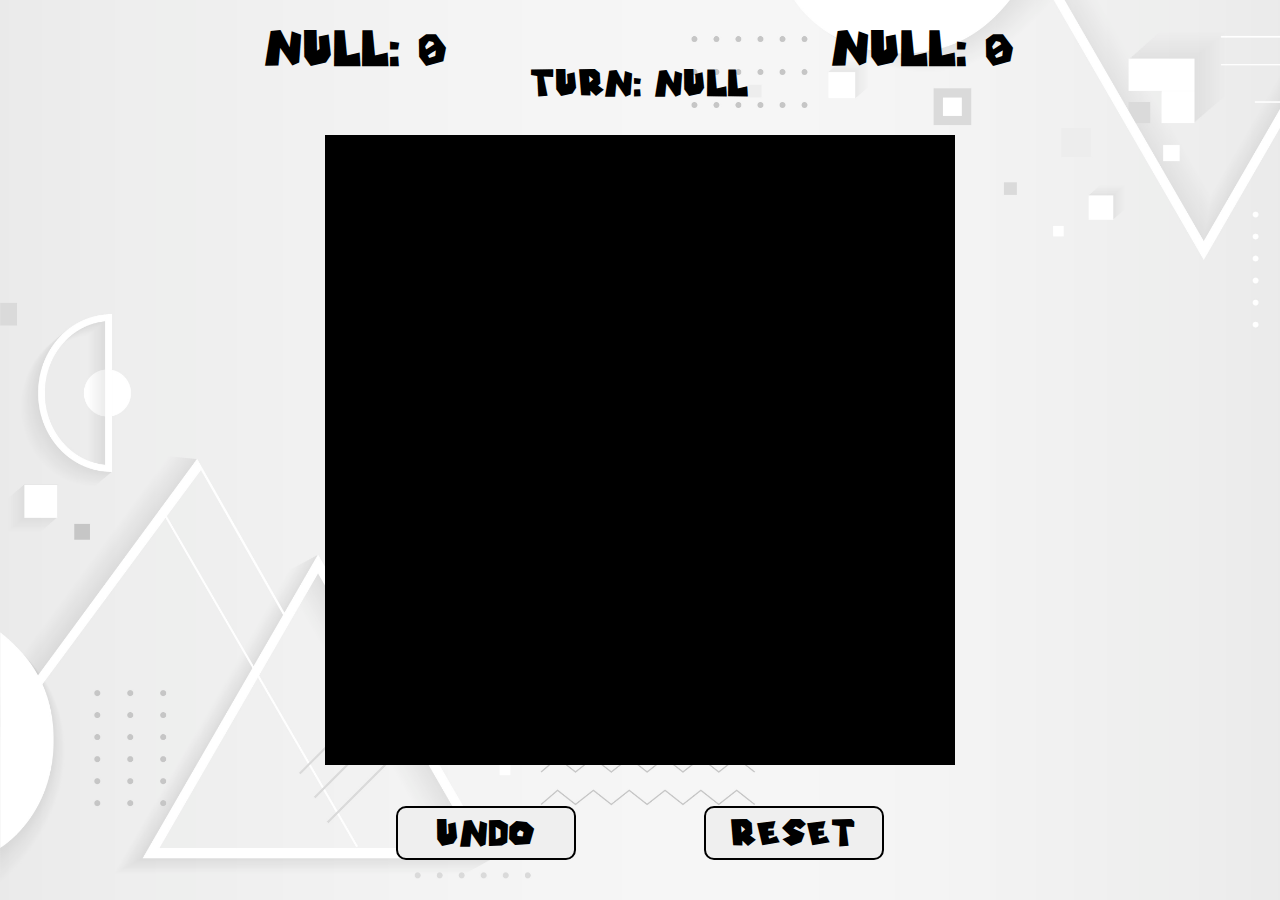
==== index.html @ 71d83d5c "Add files via upload" ====
<!DOCTYPE html>
<html lang="en">

<head>
    <meta charset="UTF-8">
    <meta name="viewport" content="width=device-width, initial-scale=1.0">
    <title>My Game</title>
    <link rel="stylesheet" href="style.css">
    
</head>

<body>
    <div class="scores">
        <div id="blue">Blue: 0</div>
        <div id="red">Red: 0</div>
    </div>
    <div id="turnInc">Turn: Blue</div>
    <div id="gameBoard"></div>
    <div class="buttons">
        <button class="btn" id="undo">undo</button>
        <button class="btn" id="reset">reset</button>
    </div>
    <script src="app.js"></script>
</body>

</html>
---- style.css ----
@font-face {
    font-family: myFont;
    src: url('TypefaceMario64-ywA93.otf');
}

* {
    margin: 0;
    padding: 0;
    box-sizing: border-box;
    font-family: myFont;
    user-select: none;
    /* font-weight: bold; */
}
body{
    background-image: url(bg.jpg);
    /* background-repeat: no-repeat; */
    /* background-position: center; */
    /* background-attachment: fixed; */
    background-size: cover;
    /* opacity: 0.3; */
}

#gameBoard {
    display: grid;
    height: 70vmin;
    width: 70vmin;
    margin: auto;
    /* border: 1px solid; */
    gap: 2px;
}

.dot {
    background-color: black;
    /* border-radius: 7px; */
}

.box {
    border-radius: 7px;
}

.lineClickP1 {
    background-color: rgb(0, 0, 255);
    /* border-radius: 7px; */
}

.lineClickP2 {
    background-color: rgb(255, 0, 0);
    /* border-radius: 7px; */

}
.lineHoverBlue{
    background-color: rgba(0, 0, 255, 0.3);
}
.lineHoverRed{
    background-color: rgba(255, 0, 0, 0.3);
}
.line {
    cursor: pointer;
}
/* .line:hover{
    background-color: grey;
} */

.scores {
    height: 7.5vmin;
    display: flex;
    justify-content: center;
    align-items: end;
    gap: 30%;
    font-size: 4vmin;
}

#turnInc {
    height: 7.5vmin;
    display: flex;
    justify-content: center;
    font-size: 3vmin;

}

.buttons {
    height: 15vmin;
    display: flex;
    justify-content: center;
    align-items: center;
    gap: 10%;
    /* font-size: 10vmin; */
    /* border: 2px solid; */

}

.btn {
    height: 6vmin;
    width: 20vmin;
    border-radius: 10px;
    border: none;
    cursor: pointer;
    font-size: 3vmin;
    border: 2px solid;
    /* padding-bottom: 3px; */
}
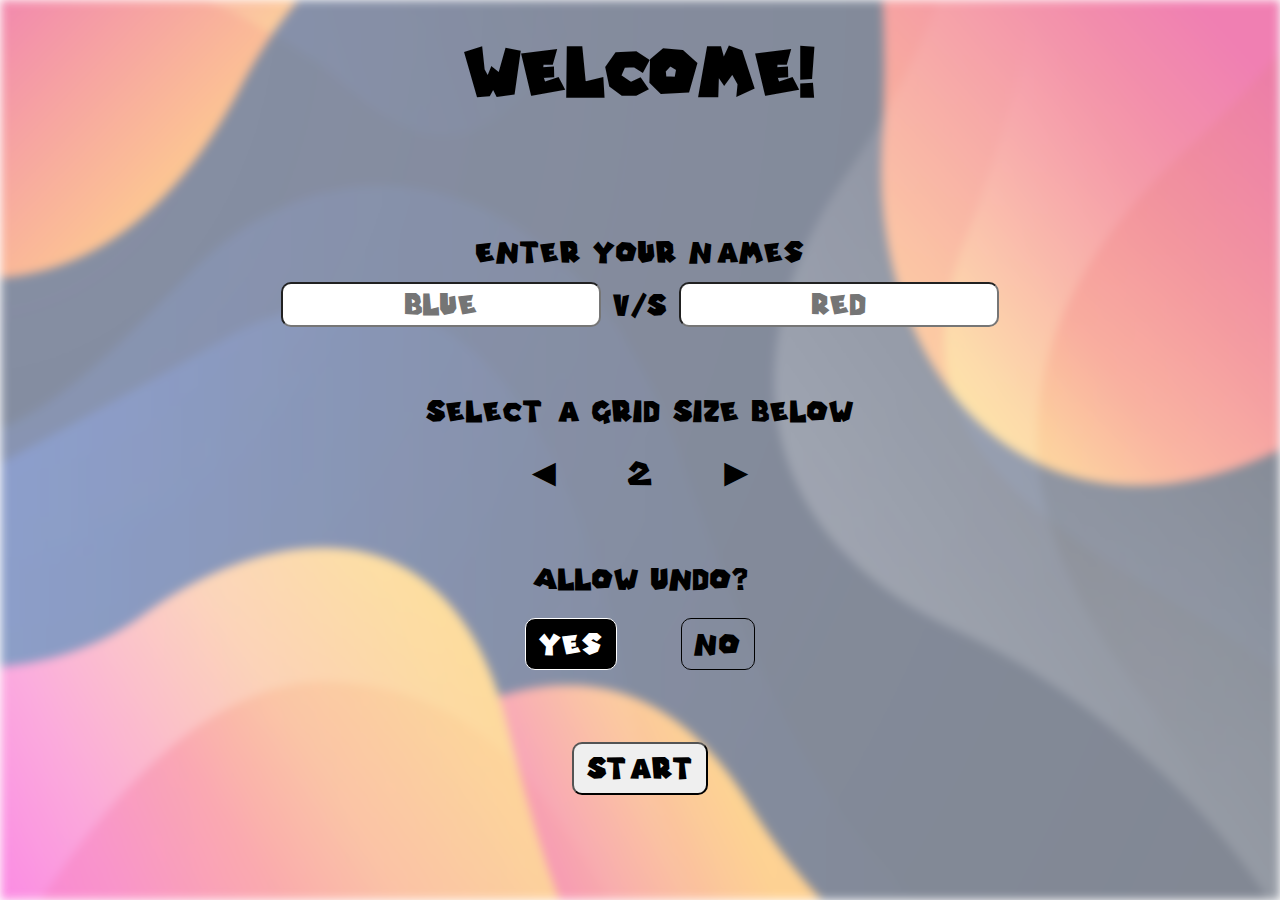
==== commit 1e0158a2: "Update and rename LaunchGame.html to index.html" ====
--- a/index.html
+++ b/index.html
@@ -4,23 +4,272 @@
 <head>
     <meta charset="UTF-8">
     <meta name="viewport" content="width=device-width, initial-scale=1.0">
-    <title>My Game</title>
-    <link rel="stylesheet" href="style.css">
-    
+    <title>Welcome to the Game!</title>
+    <style>
+        @font-face {
+            font-family: myFont;
+            src: url('TypefaceMario64-ywA93.otf');
+        }
+
+
+
+        .bg {
+            position: absolute;
+            /* background-size: contain; */
+            z-index: -1;
+            opacity: 0.5;
+            filter: blur(5px);
+            height: 100%;
+            width: 100%;
+        }
+
+        * {
+            margin: 0;
+            padding: 0;
+            box-sizing: border-box;
+            font-family: myFont;
+            user-select: none;
+
+            /* font-size: 101%; */
+        }
+
+        h1 {
+            display: flex;
+            justify-content: center;
+            height: 35vh;
+            
+            font-size: 50px;
+            padding-top: 5vh;
+        }
+
+        form {
+            display: flex;
+            flex-direction: column;
+            align-items: center;
+            justify-content: center;
+            gap: 8vh;
+            height: 45vh;
+            width: 80%;
+            margin: auto;
+        }
+
+        form * {
+            text-align: center;
+        }
+
+        input[type="text"] {
+            width: 25vw;
+            height: 5vh;
+            font-size: 22px;
+            border-radius: 10px;
+        }
+
+        .compart1 {
+            display: flex;
+            flex-direction: column;
+            gap: 2vh;
+            font-size: 22px;
+        }
+
+        .compart2 {
+            display: flex;
+            flex-direction: column;
+            gap: 3vh;
+            font-size: 22px;
+
+        }
+
+        .compart3 {
+            display: flex;
+            flex-direction: column;
+            gap: 3vh;
+            font-size: 22px;
+
+        }
+
+        .sizeSelecor {
+            display: flex;
+            justify-content: center;
+            align-items: center;
+            gap: 5vw;
+            /* border: 1px solid; */
+            height: 5vh;
+
+
+        }
+
+        .sizeItem {
+            /* border: 1px solid; */
+            font-size: 40px;
+            cursor: pointer;
+        }
+
+        .sizeItem:nth-child(2) {
+            font-size: 25px;
+        }
+
+        input[type="radio"] {
+            display: none;
+        }
+
+        #allowUndo {
+            display: flex;
+            gap: 5vw;
+            justify-content: center;
+            align-items: center;
+            /* border: 1px solid; */
+        }
+
+        #allowUndo>label {
+            border: 1px solid;
+            border-radius: 10px;
+            padding: 1vw;
+        }
+
+        .btnDiv {
+            display: flex;
+            justify-content: center;
+            align-items: center;
+        }
+
+        #sBtn {
+            padding: 1vw;
+            font-size: 22px;
+            border-radius: 10px;
+            cursor: pointer;
+
+        }
+
+        input[type="radio"]:checked+label {
+            background-color: black;
+            color: white;
+        }
+
+        a {
+            text-decoration: none;
+        }
+    </style>
 </head>
 
 <body>
-    <div class="scores">
-        <div id="blue">Blue: 0</div>
-        <div id="red">Red: 0</div>
+    <div class="page1">
+        <img class="bg" src="pagebg2.jpg" alt="">
+        <h1 id="heading">Welcome!</h1>
+        <form onsubmit="">
+
+            <div class="compart1">
+                <div class="comp1child">Enter Your Names</div>
+
+                <div class="comp1child">
+                    <!-- <label for="nameBlue"></label> -->
+                    <input class="nameChild" type="text" id="nameBlue" placeholder="Blue">
+                    <span class="nameChild">V/S</span>
+                    <!-- <label for="nameRed"></label> -->
+                    <input class="nameChild" type="text" id="nameRed" placeholder="Red">
+                </div>
+
+            </div>
+
+            <div class="compart2">
+
+                <div class="gridSize">Select a Grid Size Below</div>
+
+                <div class="sizeSelecor">
+                    <span class="sizeItem" id="minus"> &#9668; </span>
+                    <span class="sizeItem" id="numSize">2</span>
+                    <span class="sizeItem" id="plus"> &#9658; </span>
+                </div>
+            </div>
+
+            <div class="compart3">
+                <div class="formUndo">Allow Undo?</div>
+
+                <div class="formChild" id="allowUndo">
+                    <input type="radio" name="allowUndo" id="undoYes" checked="checked">
+                    <label class="radioText" for="undoYes">Yes</label>
+                    <input type="radio" name="allowUndo" id="undoNo">
+                    <label class="radioText" for="undoNo">No</label>
+                </div>
+
+            </div>
+            <div class="btnDiv">
+                <button class="formChild" id="sBtn" type="button">Start</button>
+            </div>
+
+            
+        </form>
+        <script>
+
+
+
+            let sButton = document.getElementById('sBtn');
+            let nameBlue = document.getElementById('nameBlue');
+            let nameRed = document.getElementById('nameRed');
+            let gridSize = document.getElementById('numSize');
+
+            let plusButton = document.getElementById('plus');
+            let minusButton = document.getElementById('minus');
+
+            let undoValue;
+            // let undoYesNo = document.getElementsByClassName('radioText');
+
+            // let undoYes = document.getElementById('undoYes');
+            // let undoNo = document.getElementById('undoNo');
+
+            let radioChoice = document.getElementsByName('allowUndo');
+
+            const takeValue = () => {
+
+                // event.preventDefault();
+
+                console.log(nameBlue.value);
+                console.log(nameRed.value);
+
+                console.log(gridSize.innerText);
+
+                if (radioChoice[0].checked) {
+                    console.log('Yes');
+                    undoValue = true;
+                } else {
+                    console.log('No');
+                    undoValue = false;
+                }
+
+                window.localStorage.setItem('gridBy', gridSize.innerText);
+                window.localStorage.setItem('blueName', nameBlue.value);
+                window.localStorage.setItem('redName', nameRed.value);
+                window.localStorage.setItem('undoValue', undoValue);
+
+                window.location.href = 'index.html';
+
+
+            }
+            sButton.addEventListener('click', takeValue);
+
+            plusButton.addEventListener('click', () => {
+                if (gridSize.innerText > 1 && gridSize.innerText < 20){
+
+                    gridSize.innerText++;
+                }
+            });
+            minusButton.addEventListener('click', () => {
+                if (gridSize.innerText > 2 && gridSize.innerText < 21){
+                    gridSize.innerText--;
+
+                }
+
+            });
+
+            // for (let i = 0; i < undoYesNo.length; i++){
+            //     console.log(undoYesNo[i])
+            // }
+
+
+
+        </script>
     </div>
-    <div id="turnInc">Turn: Blue</div>
-    <div id="gameBoard"></div>
-    <div class="buttons">
-        <button class="btn" id="undo">undo</button>
-        <button class="btn" id="reset">reset</button>
-    </div>
-    <script src="app.js"></script>
+
+
 </body>
 
-</html>+</html>
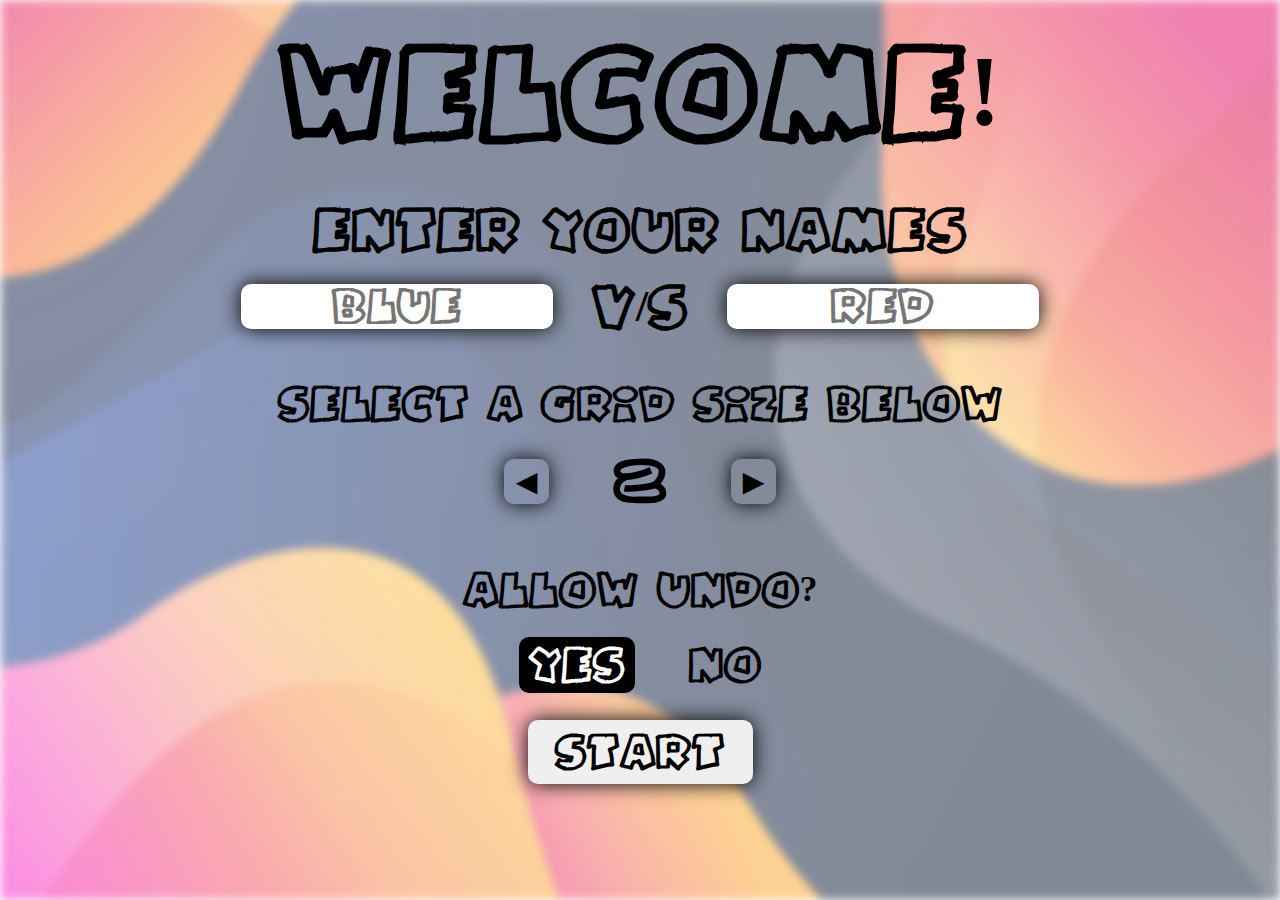
==== commit bbb47f38: "Add files via upload" ====
--- a/index.html
+++ b/index.html
@@ -5,150 +5,7 @@
     <meta charset="UTF-8">
     <meta name="viewport" content="width=device-width, initial-scale=1.0">
     <title>Welcome to the Game!</title>
-    <style>
-        @font-face {
-            font-family: myFont;
-            src: url('TypefaceMario64-ywA93.otf');
-        }
-
-
-
-        .bg {
-            position: absolute;
-            /* background-size: contain; */
-            z-index: -1;
-            opacity: 0.5;
-            filter: blur(5px);
-            height: 100%;
-            width: 100%;
-        }
-
-        * {
-            margin: 0;
-            padding: 0;
-            box-sizing: border-box;
-            font-family: myFont;
-            user-select: none;
-
-            /* font-size: 101%; */
-        }
-
-        h1 {
-            display: flex;
-            justify-content: center;
-            height: 35vh;
-            
-            font-size: 50px;
-            padding-top: 5vh;
-        }
-
-        form {
-            display: flex;
-            flex-direction: column;
-            align-items: center;
-            justify-content: center;
-            gap: 8vh;
-            height: 45vh;
-            width: 80%;
-            margin: auto;
-        }
-
-        form * {
-            text-align: center;
-        }
-
-        input[type="text"] {
-            width: 25vw;
-            height: 5vh;
-            font-size: 22px;
-            border-radius: 10px;
-        }
-
-        .compart1 {
-            display: flex;
-            flex-direction: column;
-            gap: 2vh;
-            font-size: 22px;
-        }
-
-        .compart2 {
-            display: flex;
-            flex-direction: column;
-            gap: 3vh;
-            font-size: 22px;
-
-        }
-
-        .compart3 {
-            display: flex;
-            flex-direction: column;
-            gap: 3vh;
-            font-size: 22px;
-
-        }
-
-        .sizeSelecor {
-            display: flex;
-            justify-content: center;
-            align-items: center;
-            gap: 5vw;
-            /* border: 1px solid; */
-            height: 5vh;
-
-
-        }
-
-        .sizeItem {
-            /* border: 1px solid; */
-            font-size: 40px;
-            cursor: pointer;
-        }
-
-        .sizeItem:nth-child(2) {
-            font-size: 25px;
-        }
-
-        input[type="radio"] {
-            display: none;
-        }
-
-        #allowUndo {
-            display: flex;
-            gap: 5vw;
-            justify-content: center;
-            align-items: center;
-            /* border: 1px solid; */
-        }
-
-        #allowUndo>label {
-            border: 1px solid;
-            border-radius: 10px;
-            padding: 1vw;
-        }
-
-        .btnDiv {
-            display: flex;
-            justify-content: center;
-            align-items: center;
-        }
-
-        #sBtn {
-            padding: 1vw;
-            font-size: 22px;
-            border-radius: 10px;
-            cursor: pointer;
-
-        }
-
-        input[type="radio"]:checked+label {
-            background-color: black;
-            color: white;
-        }
-
-        a {
-            text-decoration: none;
-        }
-    </style>
+    <link rel="stylesheet" href="styleIndex.css">
 </head>
 
 <body>
@@ -240,7 +97,7 @@
                 window.localStorage.setItem('redName', nameRed.value);
                 window.localStorage.setItem('undoValue', undoValue);
 
-                window.location.href = 'index.html';
+                window.location.href = 'game.html';
 
 
             }
@@ -272,4 +129,4 @@
 
 </body>
 
-</html>
+</html>--- a/styleIndex.css
+++ b/styleIndex.css
@@ -0,0 +1,156 @@
+@font-face {
+    font-family: myFont;
+    src: url(PIZZADUDEFATOUTLINE.ttf);
+}
+
+@font-face {
+    font-family: myFont1;
+    src: url(Ghostmeat.otf);
+}
+
+
+* {
+    margin: 0;
+    padding: 0;
+    font-family: myFont;
+    box-sizing: border-box;
+    font-weight: bold;
+    user-select: none;
+}
+
+.bg {
+    /* display: none; */
+    position: absolute;
+    z-index: -1;
+    opacity: 0.5;
+    filter: blur(5px);
+    height: 100%;
+    width: 100%;
+}
+
+h1 {
+    display: flex;
+    justify-content: center;
+    height: 20vh;
+    align-items: center;
+    font-size: 11vmin;
+
+}
+
+.compart1 {
+    display: flex;
+    flex-direction: column;
+    height: 20vh;
+    justify-content: center;
+    align-items: center;
+    gap: 3vh;
+    font-size: 5vmin;
+
+}
+
+.compart2 {
+    display: flex;
+    flex-direction: column;
+    height: 20vh;
+    justify-content: center;
+    align-items: center;
+    gap: 3vh;
+    font-size: 4vmin;
+
+
+
+}
+
+.compart3 {
+    display: flex;
+    flex-direction: column;
+    height: 20vh;
+    justify-content: center;
+    align-items: center;
+    gap: 3vh;
+    font-size: 4vmin;
+
+
+
+
+}
+
+.btnDiv {
+    display: flex;
+    height: 20vh;
+    justify-content: center;
+    align-items: start;
+
+}
+
+#sBtn {
+    height: 5vmax;
+    width: 25vmin;
+    font-size: 4vmin;
+    border-radius: 10px;
+    cursor: pointer;
+    box-shadow: 0px 0px 20px;
+    border: none;
+
+}
+
+input[type="text"] {
+    text-align: center;
+    max-width: 35%;
+    height: 5vh;
+    border-radius: 10px;
+    font-size: 4vmin;
+    box-shadow: 0px 0px 20px;
+    border: none;
+}
+
+.comp1child {
+    /* width: 80%; */
+    display: flex;
+    justify-content: center;
+    align-items: center;
+    gap: 3vw;
+}
+
+input[type="radio"] {
+    display: none;
+}
+
+input[type="radio"]:checked+label {
+    background-color: black;
+    color: white;
+    border-radius: 10px;
+    padding: 10px;
+
+}
+
+#allowUndo {
+    display: flex;
+    align-items: center;
+    gap: 6vmin;
+    justify-content: center;
+}
+
+.sizeSelecor {
+    display: flex;
+    align-items: center;
+    gap: 5vw;
+}
+
+.sizeItem:nth-child(2) {
+    font-family: myFont1;
+    font-size: 6vmin;
+}
+
+#plus,
+#minus {
+
+    border-radius: 10px;
+    height: 5vmin;
+    width: 5vmin;
+    display: flex;
+    align-items: center;
+    justify-content: center;
+    box-shadow: 0px 0px 20px;
+    cursor: pointer;
+}